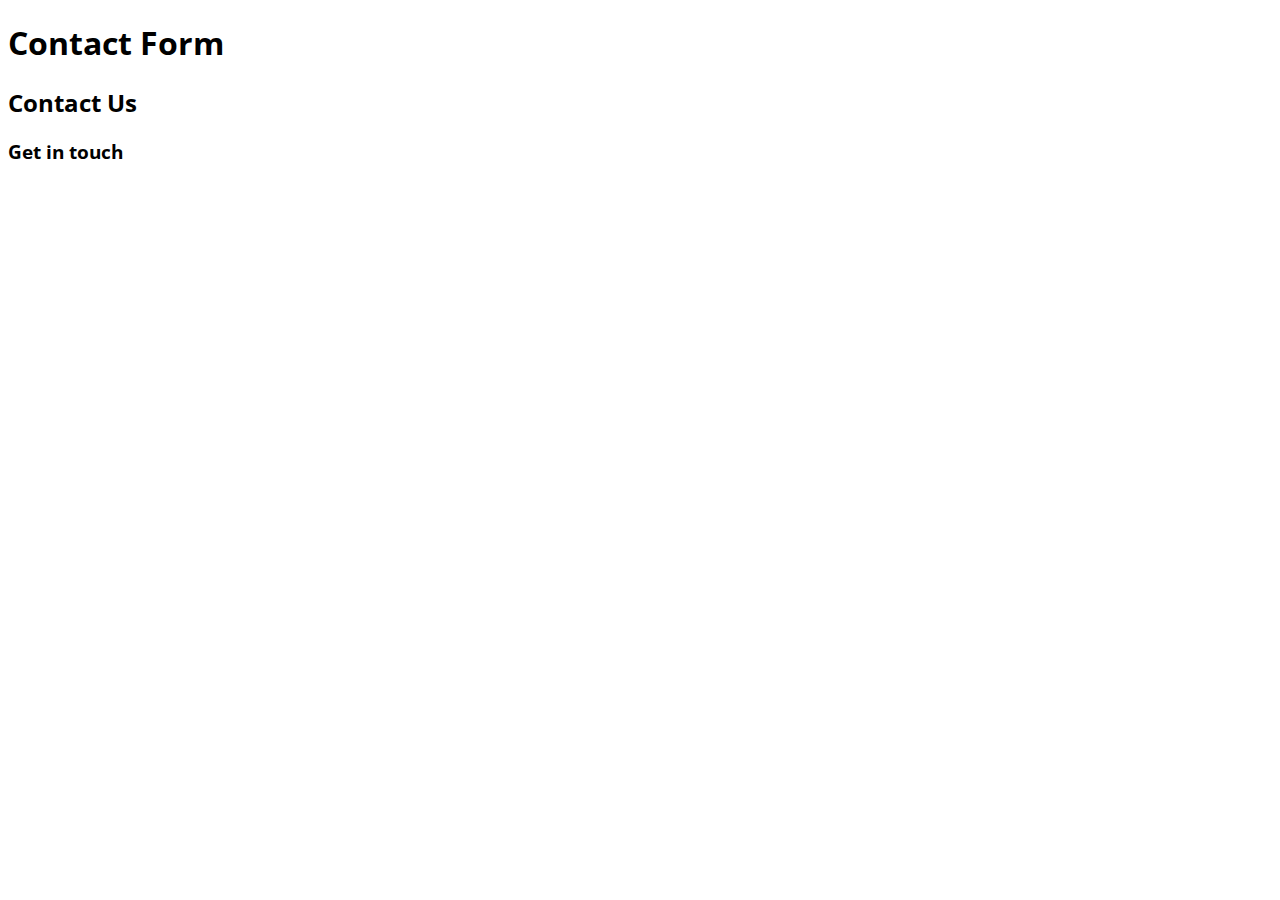
==== form.html @ b142ed96 "added stylesheet" ====
<!DOCTYPE html>
<html lang="en">
<head>
    <meta charset="UTF-8">
    <meta name="viewport" content="width=device-width, initial-scale=1.0">
    <title>Demo Form</title>
    <link rel="stylesheet" href="/style.css">
    <link rel="preconnect" href="https://fonts.googleapis.com">
<link rel="preconnect" href="https://fonts.gstatic.com" crossorigin>
<link href="https://fonts.googleapis.com/css2?family=Open+Sans:ital,wght@0,400;1,300&family=Roboto+Condensed&display=swap" rel="stylesheet">
</head>

<header>
    <h1>Contact Form</h1>
</header>

<body>
    <div class="row">
        <div class="column left">
<h2> Contact Us</h2>
        </div>
    <div class="column right">
<h3>Get in touch</h3>
    </div>
    </div>
    
</body>
</html>
---- style.css ----
body{
font-family: 'Open Sans', sans-serif;
}
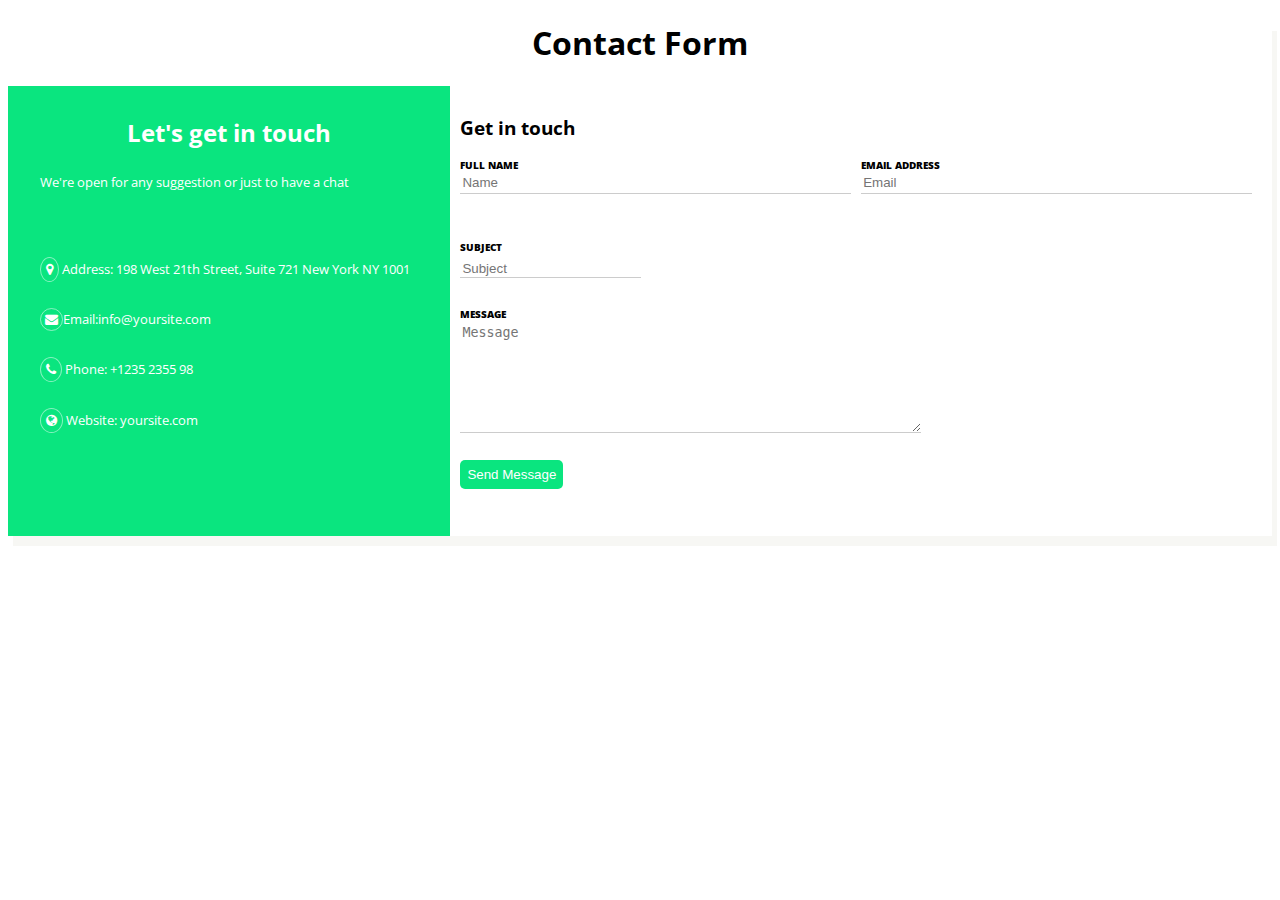
==== commit 9df11de4: "final form" ====
--- a/form.html
+++ b/form.html
@@ -8,21 +8,51 @@
     <link rel="preconnect" href="https://fonts.googleapis.com">
 <link rel="preconnect" href="https://fonts.gstatic.com" crossorigin>
 <link href="https://fonts.googleapis.com/css2?family=Open+Sans:ital,wght@0,400;1,300&family=Roboto+Condensed&display=swap" rel="stylesheet">
+<link rel="stylesheet" href="https://cdnjs.cloudflare.com/ajax/libs/font-awesome/4.7.0/css/font-awesome.min.css">
 </head>
 
 <header>
-    <h1>Contact Form</h1>
+    <h1 style=" text-align: center;">Contact Form</h1>    
 </header>
 
 <body>
     <div class="row">
         <div class="column left">
-<h2> Contact Us</h2>
+<h2 style="text-align: center;"> Let's get in touch</h2>
+<p>We're open for any suggestion or just to have a chat</p><br>
+
+<p><i style="border: 1px solid rgba(255, 255, 255,0.5);border-radius:55%;padding:5px"class="fa fa-map-marker"> </i>   Address: 198 West 21th Street, Suite 721 New York NY 1001</p>
+
+ <p><i style="border: 1px solid rgba(255, 255, 255,0.5);border-radius:55%;padding:4px"class="fa fa-envelope"></i>Email:info@yoursite.com</p>
+
+<p><i style="border: 0.5px solid rgba(255, 255, 255,0.5);border-radius:55%;padding:5px"class="fa fa-phone"> </i> Phone: +1235 2355 98</p>
+
+<p><i style="border: 1px solid rgba(255, 255, 255,0.5);border-radius:55%;padding:5px" class="fa fa-globe">   </i> Website: yoursite.com</p>
         </div>
     <div class="column right">
 <h3>Get in touch</h3>
+
+<form class="text-container">
+<label for="fname">FULL NAME</label>
+<label for="email">EMAIL ADDRESS</label>
+
+
+<input type="text" id="fname" name="fname" placeholder="Name">
+<input type="text" id="email" name="email" placeholder="Email"><br>
+
+<div class="subject">
+<label for="subject">SUBJECT</label><br>
+<input type="text" id="subject" name="subject" placeholder="Subject"><br>
+
+<div class="message">
+    <label for="message">MESSAGE</label><br>
+    <textarea class="border" placeholder="Message" rows="7" cols="55" ></textarea>
+</div><br>
+<button class="send">Send Message</button>
+</form>
+
     </div>
     </div>
     
 </body>
-</html>+</html> --- a/style.css
+++ b/style.css
@@ -1,3 +1,82 @@
 body{
 font-family: 'Open Sans', sans-serif;
-}+box-shadow: 5px 10px #f7f7f4;
+}
+
+*{
+    box-sizing: border-box;
+    
+  }
+  
+  /* Create two unequal columns that floats next to each other */
+  .column {
+    float: left;
+    padding: 10px;
+    height: 450px; /* Should be removed. Only for demonstration */
+  }
+  
+  .left {
+    width: 35%;
+    background-color:rgb(10, 229, 127);
+    font-size:12x;
+    font-family: "Open sans";
+    color:#fff;
+  }
+  
+  .right {
+    width: 65%;
+    background-color: ;
+  }
+  
+  /* Clear floats after the columns */
+  .row:after {
+    content: "";
+    display: table;
+    clear: both;
+  }
+
+  .row p{
+    font-size: 13px;
+    margin:18px;
+    padding:4px;
+  }
+
+  .text-container {
+    display: flex;
+    flex-wrap: wrap;
+    margin-bottom: 8px;
+  }
+  
+  .text-container label {
+    flex-basis: 100%;
+    font-size:x-small;
+    flex-basis: calc(50% - 10px);
+    margin-right: 10px;
+    font-weight: 800;
+   
+  }
+  
+  .text-container input {
+    flex-basis: calc(50% - 10px);
+    margin-right: 10px;
+    border:none;
+    border-bottom: 1px solid rgba(0,0,0,0.2);
+    background-color: #fff;
+  }
+  .border{
+    border:none;
+    border-bottom: 1px solid rgba(0,0,0,0.2);
+    background-color:#fff;
+  }
+
+  .send{
+    color:#fff;
+    background-color:rgb(10, 229, 127);
+    border: none;
+    padding:7px;
+    border-radius: 5px;
+  }
+
+  .subject,.message{
+    padding-top: 5%;
+  }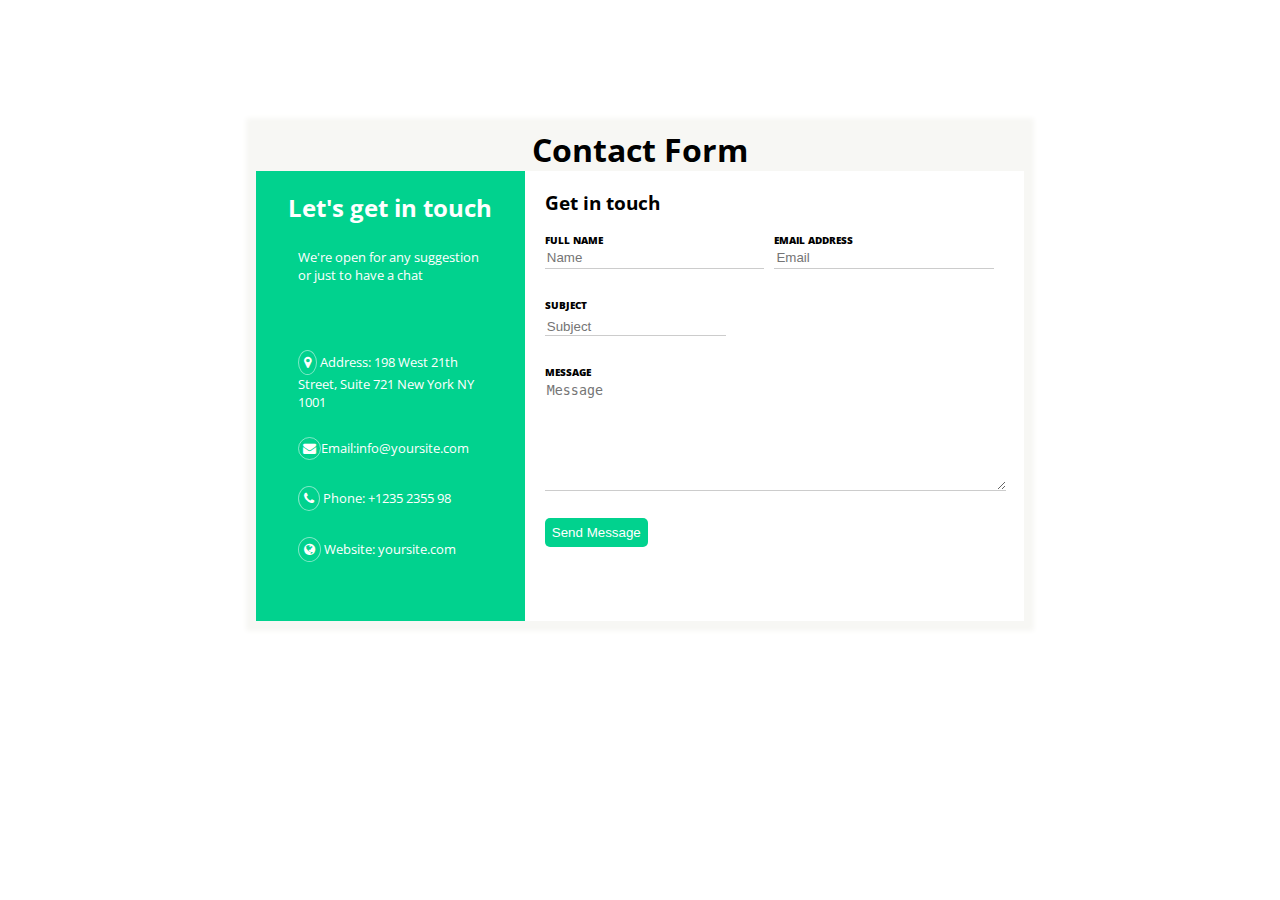
==== commit 42719721: "updated" ====
--- a/form.html
+++ b/form.html
@@ -12,7 +12,7 @@
 </head>
 
 <header>
-    <h1 style=" text-align: center;">Contact Form</h1>    
+    <h1 style=" text-align: center; background-color: #f7f7f4;margin-bottom:0;">Contact Form</h1>    
 </header>
 
 <body>
@@ -37,17 +37,19 @@
 <label for="email">EMAIL ADDRESS</label>
 
 
-<input type="text" id="fname" name="fname" placeholder="Name">
-<input type="text" id="email" name="email" placeholder="Email"><br>
+<input type="text" id="fname" name="fname" placeholder="Name" required>
+<input type="text" id="email" name="email" placeholder="Email" required><br>
 
 <div class="subject">
-<label for="subject">SUBJECT</label><br>
-<input type="text" id="subject" name="subject" placeholder="Subject"><br>
+    <label  for="subject">SUBJECT</label><br>
+    <input type="text" id="subject" name="subject" placeholder="Subject"><br>
 
 <div class="message">
     <label for="message">MESSAGE</label><br>
     <textarea class="border" placeholder="Message" rows="7" cols="55" ></textarea>
 </div><br>
+
+
 <button class="send">Send Message</button>
 </form>
 
--- a/style.css
+++ b/style.css
@@ -1,6 +1,14 @@
+:root{
+    --color1:#01d28e;
+    --color2:rgba(0,0,0,0.2);
+    --color3:#f7f7f4;
+    --color4:#fff;
+}
+
 body{
 font-family: 'Open Sans', sans-serif;
-box-shadow: 5px 10px #f7f7f4;
+box-shadow: 0 0 5px 10px var(--color3);
+margin:10% 20%;
 }
 
 *{
@@ -8,24 +16,25 @@
     
   }
   
-  /* Create two unequal columns that floats next to each other */
   .column {
     float: left;
-    padding: 10px;
-    height: 450px; /* Should be removed. Only for demonstration */
+    padding:0 20px;
+    height: 450px; 
+    
+    
   }
   
   .left {
     width: 35%;
-    background-color:rgb(10, 229, 127);
+    background-color:var(--color1);
     font-size:12x;
     font-family: "Open sans";
-    color:#fff;
+    color:var(--color4);
   }
   
   .right {
     width: 65%;
-    background-color: ;
+    background-color: var(--color4);
   }
   
   /* Clear floats after the columns */
@@ -61,22 +70,34 @@
     margin-right: 10px;
     border:none;
     border-bottom: 1px solid rgba(0,0,0,0.2);
-    background-color: #fff;
+    background-color:var(--color4);
   }
+ .text-container input:focus {
+   border-bottom:2px solid var(--color1) ;
+   outline-color:transparent;
+  }
+
+  .border:focus {
+    border-bottom:2px solid var(--color1) ;
+   outline-color:transparent;
+  }
+  
   .border{
     border:none;
-    border-bottom: 1px solid rgba(0,0,0,0.2);
-    background-color:#fff;
+    border-bottom: 1px solid var(--color2);
+    background-color:var(--color4);
   }
 
   .send{
-    color:#fff;
-    background-color:rgb(10, 229, 127);
+    color:var(--color4);
+    background-color:var(--color1);
     border: none;
     padding:7px;
     border-radius: 5px;
   }
-
+.send:hover{
+    opacity:0.5;
+}
   .subject,.message{
     padding-top: 5%;
-  }+  }
